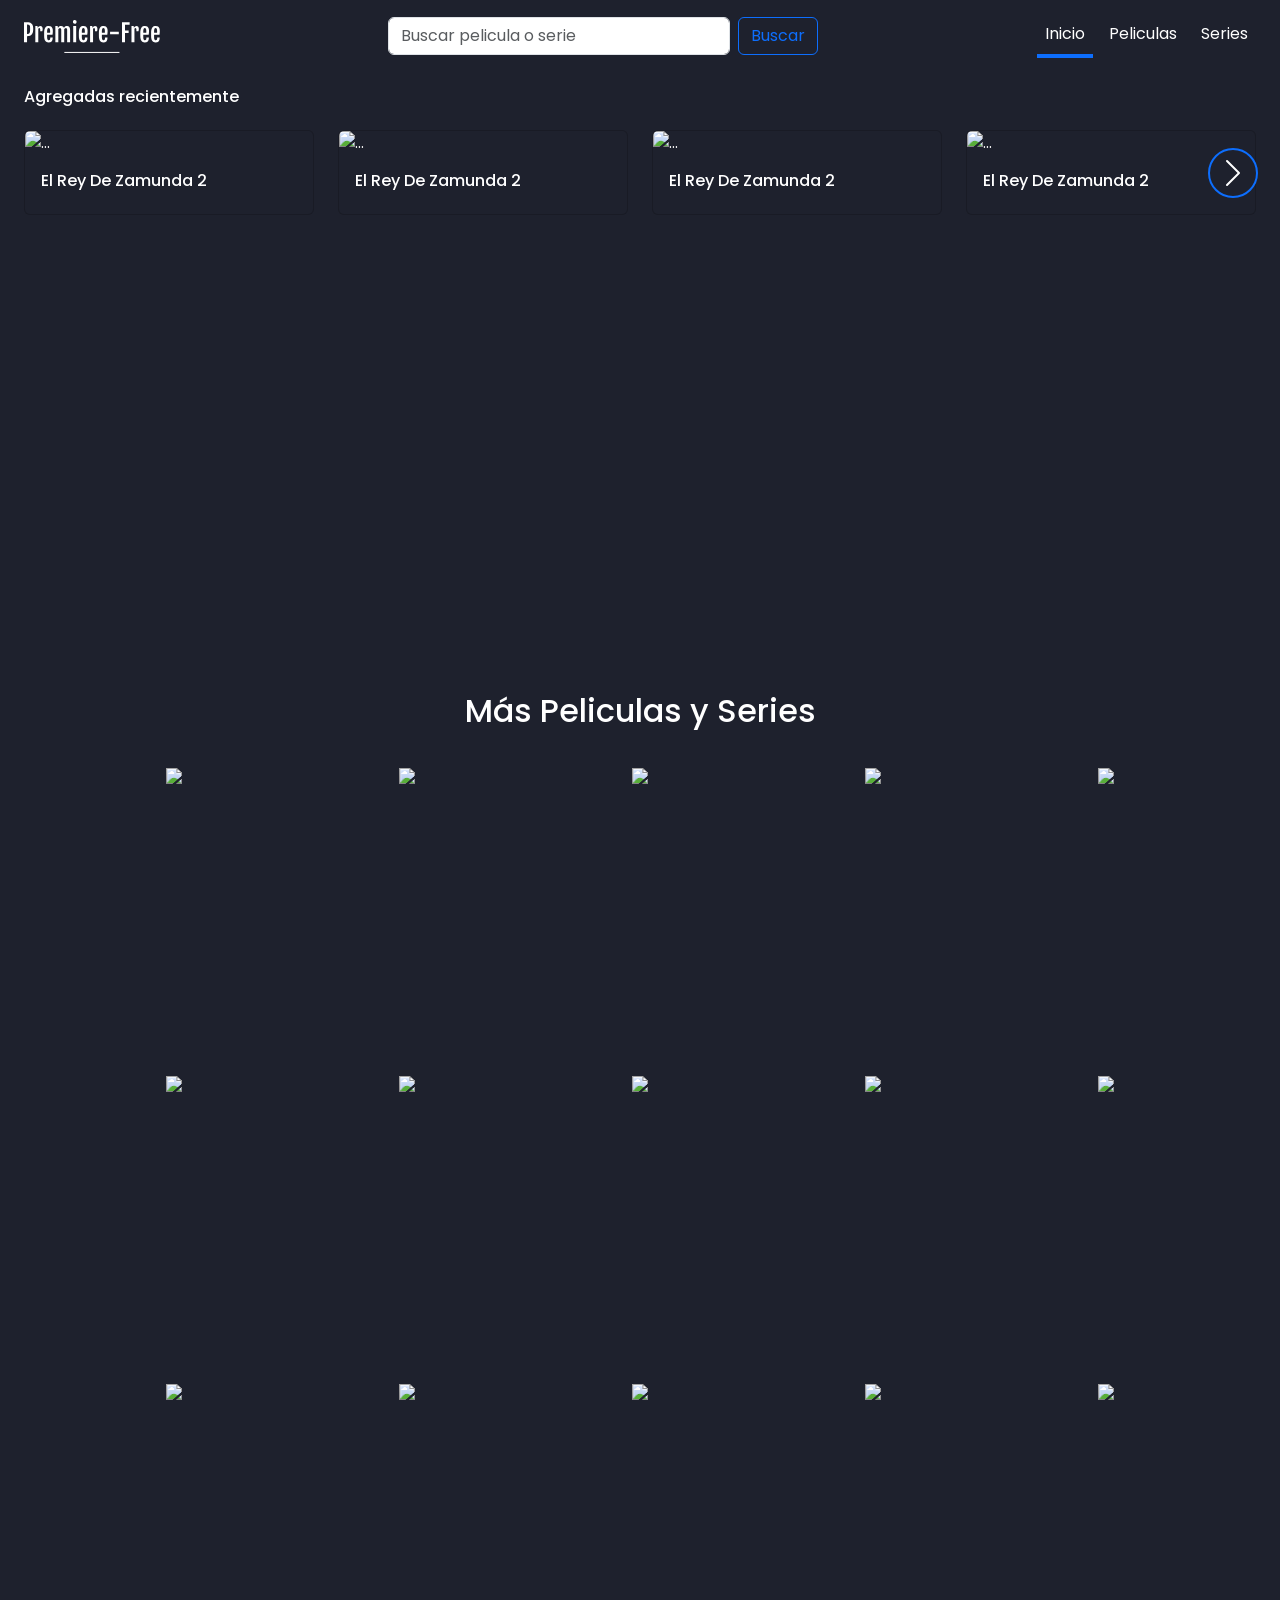
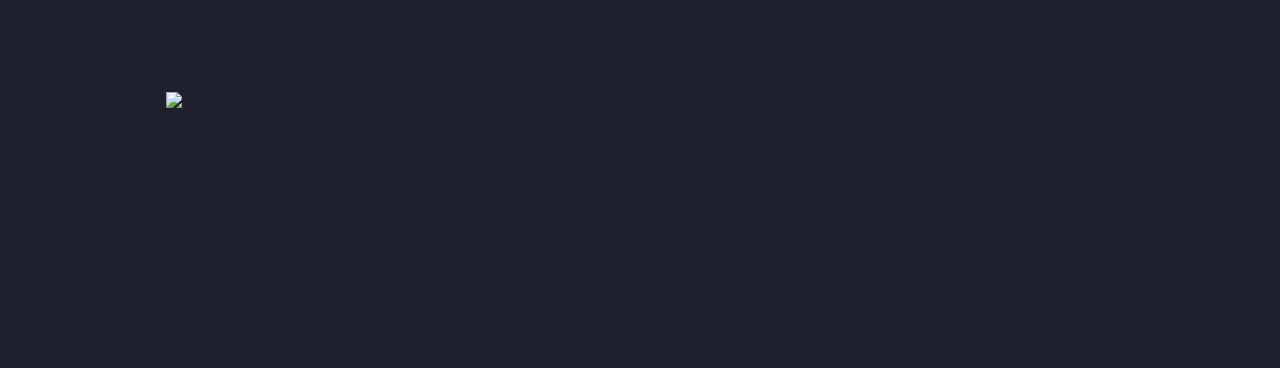
==== index.html @ c3f5a0e3 "30 de marzo" ====
<!DOCTYPE html>
<html lang="en">

<head>
    <meta charset="UTF-8">
    <meta http-equiv="X-UA-Compatible" content="IE=edge">
    <meta name="viewport" content="width=device-width, initial-scale=1.0">
    <!-- Bootstrap -->
    <link href="https://cdn.jsdelivr.net/npm/bootstrap@5.0.0-beta3/dist/css/bootstrap.min.css" rel="stylesheet"
        integrity="sha384-eOJMYsd53ii+scO/bJGFsiCZc+5NDVN2yr8+0RDqr0Ql0h+rP48ckxlpbzKgwra6" crossorigin="anonymous">
    <!-- Estilos CSS -->
    <link rel="stylesheet" href="/style/style.css">
    <!-- Icon -->
    <link rel="shortcut icon" href="https://icons.iconarchive.com/icons/ariil/alphabet/256/Letter-P-icon.png"
        type="image/x-icon" />
    <!-- Fonts -->
    <link rel="preconnect" href="https://fonts.gstatic.com">
    <link href="https://fonts.googleapis.com/css2?family=Poppins:wght@100;200;300;400;500;600;700;800;900&display=swap"
        rel="stylesheet">
    <link rel="stylesheet" href="/style/nomalize.css">
    <title>Premiere Free</title>
</head>

<body>
    <div class="container-fluid">
        <nav class="navbar navbar-expand-sm navbar-dark sticky-top" style="background-color: #1e212d;">
            <div class="container-fluid">
                <a class="navbar-brand text-nowrap" href="index.html"><img src="/img/logo.svg" alt="logo"></a>
                <button class="navbar-toggler" type="button" data-bs-toggle="collapse" data-bs-target="#navbarNav"
                    aria-controls="navbarNav" aria-expanded="false" aria-label="Toggle navigation">
                    <span class="navbar-toggler-icon"></span>
                </button>
                <div class="collapse navbar-collapse" id="navbarNav">
                    <div class="container-fluid d-flex justify-content-center ">
                        <form class="d-flex">
                            <input class="form-control me-2" type="search" placeholder="Buscar pelicula o serie"
                                aria-label="Search">
                            <button class="btn btn-outline-primary" type="submit">Buscar</button>
                        </form>
                    </div>
                    <div class="navbar-nav">
                        <ul class="navbar-nav">
                            <li class="nav-item">
                                <a class="nav-link nav-color border-4 border-bottom border-primary active"
                                    href="/index.html">Inicio</a>
                            </li>
                            <li class="nav-item">
                                <a class="nav-link nav-color active " href="/pages/peliculas.html">Peliculas</a>
                            </li>
                            <li class="nav-item">
                                <a class="nav-link nav-color active" href="/pages/series.html">Series</a>
                            </li>
                        </ul>
                    </div>
                </div>
            </div>
        </nav>
        <div class="container-fluid py-3 c-1">
            <div class="row ">
                <div class="col">
                    <h6 class="text-white">Agregadas recientemente</h6>
                </div>
            </div>
            <div class="row ">
                <div id="carouselExampleControlsNoTouching" class="carousel slide py-3" data-bs-touch="false"
                    data-bs-interval="false">
                    <div class="carousel-inner">
                        <div class="carousel-item active">
                            <div class="row">
                                <div class="col-3">
                                    <div class="card ">
                                        <img src="https://i.blogs.es/f60c54/el-rey-de-zamunda-cartel/840_560.jpeg"
                                            class="card-img-top" alt="...">
                                        <div class="card-body">
                                            <h6 class="card-title">El Rey De Zamunda 2</h6>
                                        </div>
                                    </div>
                                </div>
                                <div class="col-3">
                                    <div class="card ">
                                        <img src="https://i.blogs.es/f60c54/el-rey-de-zamunda-cartel/840_560.jpeg"
                                            class="card-img-top" alt="...">
                                        <div class="card-body">
                                            <h6 class="card-title">El Rey De Zamunda 2</h6>
                                        </div>
                                    </div>
                                </div>
                                <div class="col-3">
                                    <div class="card ">
                                        <img src="https://i.blogs.es/f60c54/el-rey-de-zamunda-cartel/840_560.jpeg"
                                            class="card-img-top" alt="...">
                                        <div class="card-body">
                                            <h6 class="card-title">El Rey De Zamunda 2</h6>
                                        </div>
                                    </div>
                                </div>
                                <div class="col-3">
                                    <div class="card ">
                                        <img src="https://i.blogs.es/f60c54/el-rey-de-zamunda-cartel/840_560.jpeg"
                                            class="card-img-top" alt="...">
                                        <div class="card-body">
                                            <h6 class="card-title">El Rey De Zamunda 2</h6>
                                        </div>
                                    </div>
                                </div>

                            </div>
                        </div>
                        <div class="carousel-item ">
                            <div class="row">
                                <div class="col-3">
                                    <div class="card ">
                                        <img src="https://i.blogs.es/f60c54/el-rey-de-zamunda-cartel/840_560.jpeg"
                                            class="card-img-top" alt="...">
                                        <div class="card-body">
                                            <h6 class="card-title">El Rey De Zamunda 2</h6>
                                        </div>
                                    </div>
                                </div>
                                <div class="col-3">
                                    <div class="card ">
                                        <img src="https://i.blogs.es/f60c54/el-rey-de-zamunda-cartel/840_560.jpeg"
                                            class="card-img-top" alt="...">
                                        <div class="card-body">
                                            <h6 class="card-title">El Rey De Zamunda 2</h6>
                                        </div>
                                    </div>
                                </div>
                                <div class="col-3">
                                    <div class="card ">
                                        <img src="https://i.blogs.es/f60c54/el-rey-de-zamunda-cartel/840_560.jpeg"
                                            class="card-img-top" alt="...">
                                        <div class="card-body">
                                            <h6 class="card-title">El Rey De Zamunda 2</h6>
                                        </div>
                                    </div>
                                </div>
                                <div class="col-3">
                                    <div class="card ">
                                        <img src="https://i.blogs.es/f60c54/el-rey-de-zamunda-cartel/840_560.jpeg"
                                            class="card-img-top" alt="...">
                                        <div class="card-body">
                                            <h6 class="card-title">El Rey De Zamunda 2</h6>
                                        </div>
                                    </div>
                                </div>

                            </div>
                        </div>
                    </div>
                    <button class="carousel-control-next x" type="button"
                        data-bs-target="#carouselExampleControlsNoTouching" data-bs-slide="next">
                        <span class="carousel-control-next-icon y" aria-hidden="true"></span>
                        <span class="visually-hidden">Next</span>
                    </button>
                </div>
            </div>
        </div>
        <div class="container text-center">
            <div class="row">
                <div class="col">
                    <h1 class="text-white">Más Peliculas y Series</h1>
                </div>
            </div>
        </div>
        <div class="container c-2  text-center">

            <div class="row py-3 row-cols-1 row-cols-sm-2  row-cols-md-3 row-cols-lg-5 g-5">
                <div class="col">
                    <a href="">
                        <img src="https://www.dosis-geek.com/wp-content/uploads/2021/03/The-falcon-and-the-winter-1.jpg"
                            class="img-fluid img-more">
                    </a>
                </div>
                <div class="col">
                    <a href="">
                        <img src="https://bleedingcool.com/movies/2-international-posters-and-trailer-for-raya-and-the-last-dragon/attachment/raya_and_the_last_dragon_ver10_xlg/"
                            class="img-fluid img-more">
                    </a>
                </div>
                <div class="col">
                    <a href="">
                        <img src="https://i.pinimg.com/originals/67/5e/bc/675ebc2fd210a8bd5362928a51514960.jpg"
                            class="img-fluid img-more">
                    </a>
                </div>
                <div class="col">
                    <a href="">
                        <img src="https://m.media-amazon.com/images/I/71i5W79AucL._AC_SL1000_.jpg"
                            class="img-fluid img-more">
                    </a>
                </div>
                <div class="col">
                    <a href="">
                        <img src="https://larepublica.pe/resizer/1GqNHCX97sMv3tz37LYb_y2ze5A=/538x0/top/larepublica.pe/resizer/SLcSOL7CjHvl-oaBDGo1CRfHbcA=/538x0/top/smart/cloudfront-us-east-1.images.arcpublishing.com/gruporepublica/UQZ5IM32SVH7VAV7FHAN6POWV4.jpg"
                            class="img-fluid img-more">
                    </a>
                </div>
                <div class="col">
                    <a href="">
                        <img src="http://pm1.narvii.com/7586/b47d45193348ed1bdb704a657788a911565ef833r1-354-512v2_uhq.jpg"
                            class="img-fluid img-more">
                    </a>
                </div>
                <div class="col">
                    <a href="">
                        <img src="https://www.dvdplanetstore.pk/wp-content/uploads/2018/01/bG2UQDLLIiyNugR5aXsPg4VTBoQ.jpg"
                            class="img-fluid img-more">
                    </a>
                </div>
                <div class="col">
                    <a href="">
                        <img src="https://decine21.com/img/upload/obras/becky-42552/src/becky-42552-c.jpg"
                            class="img-fluid img-more">
                    </a>
                </div>
                <div class="col">
                    <a href="">
                        <img src="https://i0.wp.com/noescinetodoloquereluce.com/wp-content/uploads/2020/10/soul_6.jpg?resize=769%2C1100&ssl=1"
                            class="img-fluid img-more">
                    </a>
                </div>
                <div class="col">
                    <a href="">
                        <img src="https://www.bolsamania.com/seriesadictos/wp-content/uploads/2017/06/TGD_595_Mini-Logo-TV-white-Gallery.jpg"
                            class="img-fluid img-more">
                    </a>
                </div>
                <div class="col">
                    <a href="">
                        <img src="https://m.media-amazon.com/images/M/MV5BZDQ2NTdmNDgtMGIwMS00ODE2LTk5M2EtZGZhYzc4MWRlNTU3XkEyXkFqcGdeQXVyNTc4MjczMTM@._V1_.jpg"
                            class="img-fluid img-more">
                    </a>
                </div>
                <div class="col">
                    <a href="">
                        <img src="https://elplanetaconectado.files.wordpress.com/2020/02/familyguy.png"
                            class="img-fluid img-more">
                    </a>
                </div>
                <div class="col">
                    <a href="">
                        <img src="https://i.pinimg.com/originals/c7/b4/b0/c7b4b0c0265a5bc34089e305f507492f.jpg"
                            class="img-fluid img-more">
                    </a>
                </div>
                <div class="col">
                    <a href="">
                        <img src="https://i.pinimg.com/originals/59/c4/74/59c47413de577f821d398db83b98cebb.jpg"
                            class="img-fluid img-more">
                    </a>
                </div>
                <div class="col">
                    <a href="">
                        <img src="https://images-na.ssl-images-amazon.com/images/I/61fAuop%2BJ7L._AC_SY606_.jpg"
                            class="img-fluid img-more">
                    </a>
                </div>
                <div class="col">
                    <a href="">
                        <img src="https://pics.filmaffinity.com/Watchmen_Miniserie_de_TV-951426780-large.jpg"
                            class="img-fluid img-more">
                    </a>
                </div>

            </div>
        </div>

    </div>

    <script src="https://cdn.jsdelivr.net/npm/bootstrap@5.0.0-beta3/dist/js/bootstrap.bundle.min.js"
        integrity="sha384-JEW9xMcG8R+pH31jmWH6WWP0WintQrMb4s7ZOdauHnUtxwoG2vI5DkLtS3qm9Ekf"
        crossorigin="anonymous"></script>
</body>

</html>
---- style/style.css ----
body{
    background-color: #1e212d;
    font-family: 'Poppins', sans-serif;
}

.navbar-brand{
    font-size: 30px;
    font-weight: 600;
}

.nav-color{
    margin-left: 8px;

/*     border-bottom: solid 3px blue ; */
}

.nav-color:hover{
    color: #0d6efd !important;
}

.inf-agg-r{
    font-size: 14px;
}

.card_tamaño-img{
    max-height: 200px;
    background-size: contain;
    min-height:200px;
    max-width: max-content;
}

.card{
    background-color: #1e212d;
    color: white;
}
 
.c-1{
    max-height: 100%;
    min-height: 600px;
}

.img-more{
    max-height: 300px;
    background-size: contain;
    min-height:260px;
    height: 260px;
}

.x{
    background-color: #1e212d  ;
    width: 50px;
    height: 50px;
    margin: auto;
    border-radius: 100%;
    opacity: 1 !important;
    margin-right: 10px;
    border: solid 2px #0d6efd;
}
---- style/nomalize.css ----
/*! normalize.css v8.0.1 | MIT License | github.com/necolas/normalize.css */

/* Document
   ========================================================================== */

*{
    box-sizing: border-box;
    padding: 0;
    margin: 0;
  }
/**
 * 1. Correct the line height in all browsers.
 * 2. Prevent adjustments of font size after orientation changes in iOS.
 */

html {
  line-height: 1.15; /* 1 */
  -webkit-text-size-adjust: 100%; /* 2 */
}

/* Sections
   ========================================================================== */

/**
 * Remove the margin in all browsers.
 */

body {
  margin: 0;
}

/**
 * Render the `main` element consistently in IE.
 */

main {
  display: block;
}

/**
 * Correct the font size and margin on `h1` elements within `section` and
 * `article` contexts in Chrome, Firefox, and Safari.
 */

h1 {
  font-size: 2em;
  margin: 0.67em 0;
}

/* Grouping content
   ========================================================================== */

/**
 * 1. Add the correct box sizing in Firefox.
 * 2. Show the overflow in Edge and IE.
 */

hr {
  box-sizing: content-box; /* 1 */
  height: 0; /* 1 */
  overflow: visible; /* 2 */
}

/**
 * 1. Correct the inheritance and scaling of font size in all browsers.
 * 2. Correct the odd `em` font sizing in all browsers.
 */

pre {
  font-family: monospace, monospace; /* 1 */
  font-size: 1em; /* 2 */
}

/* Text-level semantics
   ========================================================================== */

/**
 * Remove the gray background on active links in IE 10.
 */

a {
  background-color: transparent;
}

/**
 * 1. Remove the bottom border in Chrome 57-
 * 2. Add the correct text decoration in Chrome, Edge, IE, Opera, and Safari.
 */

abbr[title] {
  border-bottom: none; /* 1 */
  text-decoration: underline; /* 2 */
  text-decoration: underline dotted; /* 2 */
}

/**
 * Add the correct font weight in Chrome, Edge, and Safari.
 */

b,
strong {
  font-weight: bolder;
}

/**
 * 1. Correct the inheritance and scaling of font size in all browsers.
 * 2. Correct the odd `em` font sizing in all browsers.
 */

code,
kbd,
samp {
  font-family: monospace, monospace; /* 1 */
  font-size: 1em; /* 2 */
}

/**
 * Add the correct font size in all browsers.
 */

small {
  font-size: 80%;
}

/**
 * Prevent `sub` and `sup` elements from affecting the line height in
 * all browsers.
 */

sub,
sup {
  font-size: 75%;
  line-height: 0;
  position: relative;
  vertical-align: baseline;
}

sub {
  bottom: -0.25em;
}

sup {
  top: -0.5em;
}

/* Embedded content
   ========================================================================== */

/**
 * Remove the border on images inside links in IE 10.
 */

img {
  border-style: none;
  max-width: 100%;
}

/* Forms
   ========================================================================== */

/**
 * 1. Change the font styles in all browsers.
 * 2. Remove the margin in Firefox and Safari.
 */

button,
input,
optgroup,
select,
textarea {
  font-family: inherit; /* 1 */
  font-size: 100%; /* 1 */
  line-height: 1.15; /* 1 */
  margin: 0; /* 2 */
}

/**
 * Show the overflow in IE.
 * 1. Show the overflow in Edge.
 */

button,
input { /* 1 */
  overflow: visible;
}

/**
 * Remove the inheritance of text transform in Edge, Firefox, and IE.
 * 1. Remove the inheritance of text transform in Firefox.
 */

button,
select { /* 1 */
  text-transform: none;
}

/**
 * Correct the inability to style clickable types in iOS and Safari.
 */

button,
[type="button"],
[type="reset"],
[type="submit"] {
  -webkit-appearance: button;
}

/**
 * Remove the inner border and padding in Firefox.
 */

button::-moz-focus-inner,
[type="button"]::-moz-focus-inner,
[type="reset"]::-moz-focus-inner,
[type="submit"]::-moz-focus-inner {
  border-style: none;
  padding: 0;
}

/**
 * Restore the focus styles unset by the previous rule.
 */

button:-moz-focusring,
[type="button"]:-moz-focusring,
[type="reset"]:-moz-focusring,
[type="submit"]:-moz-focusring {
  outline: 1px dotted ButtonText;
}

/**
 * Correct the padding in Firefox.
 */

fieldset {
  padding: 0.35em 0.75em 0.625em;
}

/**
 * 1. Correct the text wrapping in Edge and IE.
 * 2. Correct the color inheritance from `fieldset` elements in IE.
 * 3. Remove the padding so developers are not caught out when they zero out
 *    `fieldset` elements in all browsers.
 */

legend {
  box-sizing: border-box; /* 1 */
  color: inherit; /* 2 */
  display: table; /* 1 */
  max-width: 100%; /* 1 */
  padding: 0; /* 3 */
  white-space: normal; /* 1 */
}

/**
 * Add the correct vertical alignment in Chrome, Firefox, and Opera.
 */

progress {
  vertical-align: baseline;
}

/**
 * Remove the default vertical scrollbar in IE 10+.
 */

textarea {
  overflow: auto;
}

/**
 * 1. Add the correct box sizing in IE 10.
 * 2. Remove the padding in IE 10.
 */

[type="checkbox"],
[type="radio"] {
  box-sizing: border-box; /* 1 */
  padding: 0; /* 2 */
}

/**
 * Correct the cursor style of increment and decrement buttons in Chrome.
 */

[type="number"]::-webkit-inner-spin-button,
[type="number"]::-webkit-outer-spin-button {
  height: auto;
}

/**
 * 1. Correct the odd appearance in Chrome and Safari.
 * 2. Correct the outline style in Safari.
 */

[type="search"] {
  -webkit-appearance: textfield; /* 1 */
  outline-offset: -2px; /* 2 */
}

/**
 * Remove the inner padding in Chrome and Safari on macOS.
 */

[type="search"]::-webkit-search-decoration {
  -webkit-appearance: none;
}

/**
 * 1. Correct the inability to style clickable types in iOS and Safari.
 * 2. Change font properties to `inherit` in Safari.
 */

::-webkit-file-upload-button {
  -webkit-appearance: button; /* 1 */
  font: inherit; /* 2 */
}

/* Interactive
   ========================================================================== */

/*
 * Add the correct display in Edge, IE 10+, and Firefox.
 */

details {
  display: block;
}

/*
 * Add the correct display in all browsers.
 */

summary {
  display: list-item;
}

/* Misc
   ========================================================================== */

/**
 * Add the correct display in IE 10+.
 */

template {
  display: none;
}

/**
 * Add the correct display in IE 10.
 */

[hidden] {
  display: none;
}
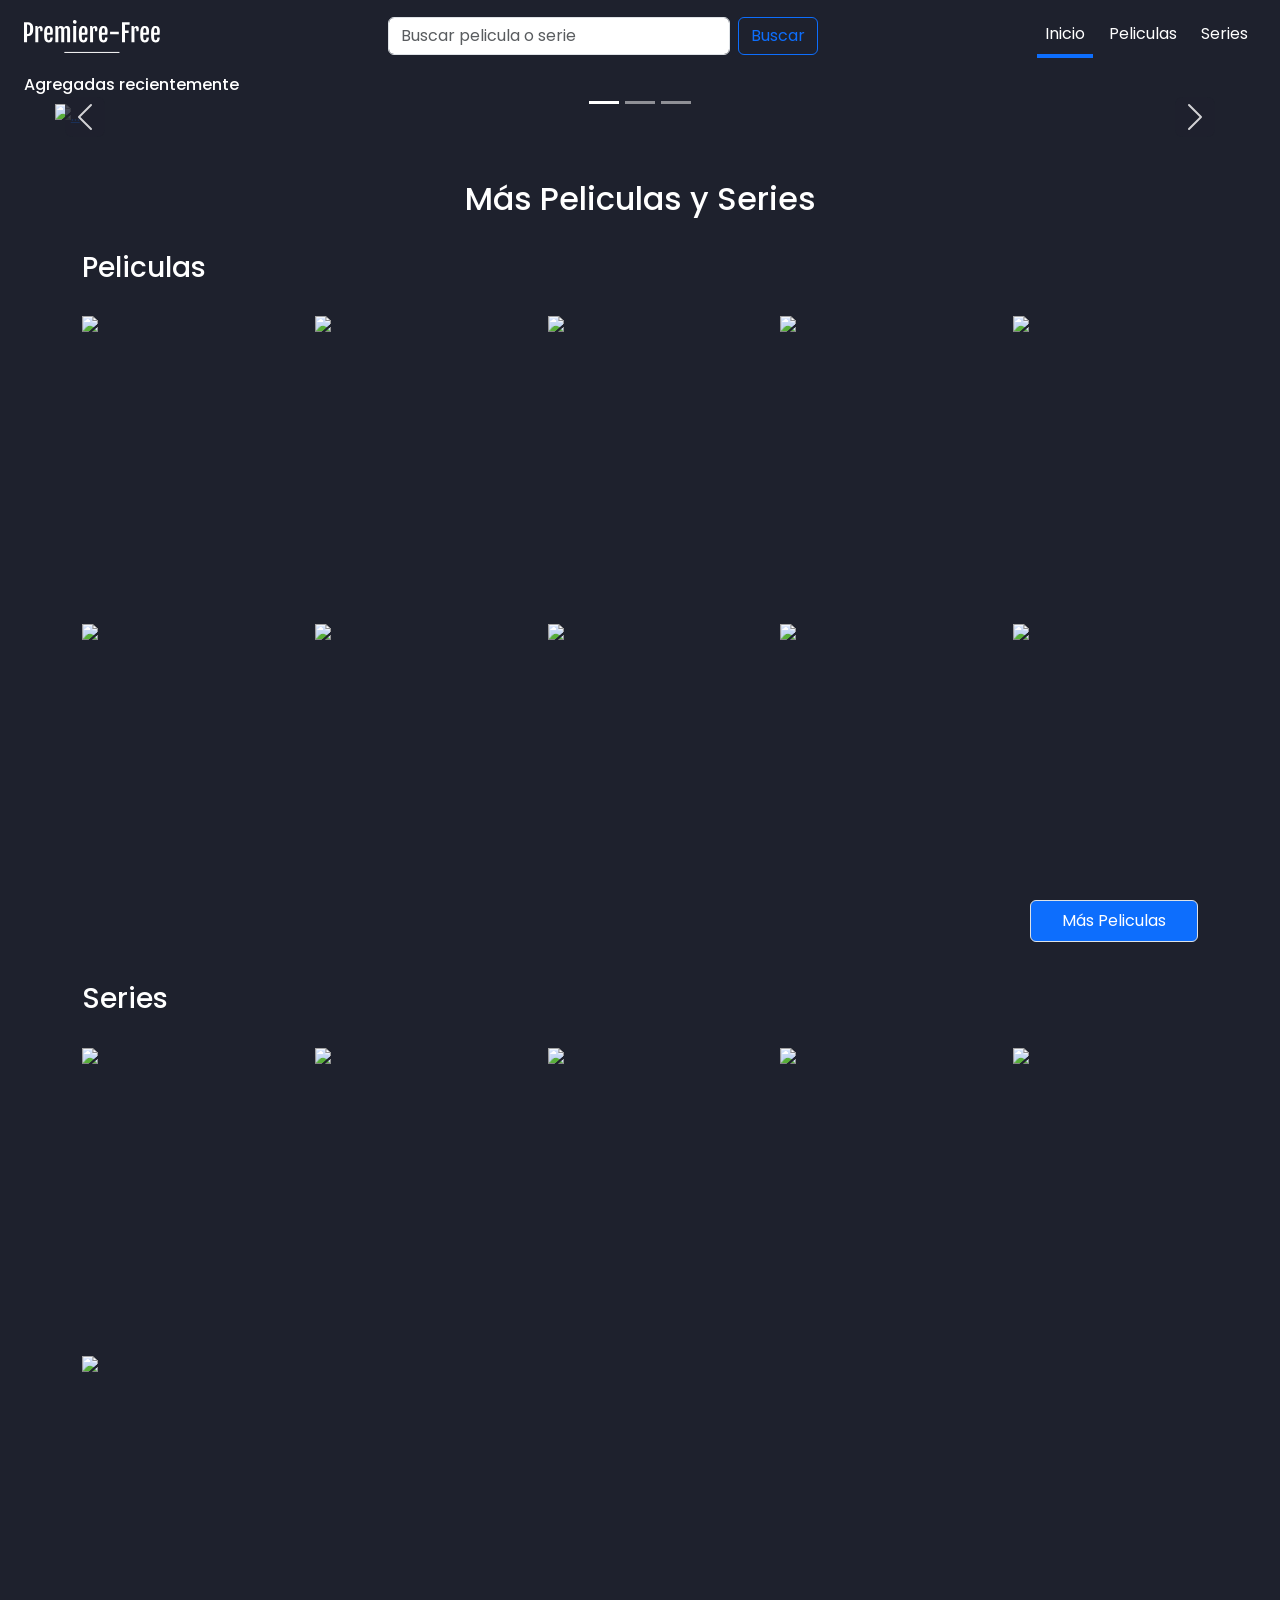
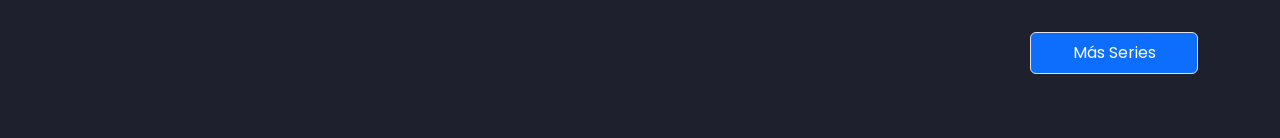
==== commit b5d768bf: "1" ====
--- a/index.html
+++ b/index.html
@@ -2,275 +2,251 @@
 <html lang="en">
 
 <head>
-    <meta charset="UTF-8">
-    <meta http-equiv="X-UA-Compatible" content="IE=edge">
-    <meta name="viewport" content="width=device-width, initial-scale=1.0">
-    <!-- Bootstrap -->
-    <link href="https://cdn.jsdelivr.net/npm/bootstrap@5.0.0-beta3/dist/css/bootstrap.min.css" rel="stylesheet"
-        integrity="sha384-eOJMYsd53ii+scO/bJGFsiCZc+5NDVN2yr8+0RDqr0Ql0h+rP48ckxlpbzKgwra6" crossorigin="anonymous">
-    <!-- Estilos CSS -->
-    <link rel="stylesheet" href="/style/style.css">
-    <!-- Icon -->
-    <link rel="shortcut icon" href="https://icons.iconarchive.com/icons/ariil/alphabet/256/Letter-P-icon.png"
-        type="image/x-icon" />
-    <!-- Fonts -->
-    <link rel="preconnect" href="https://fonts.gstatic.com">
-    <link href="https://fonts.googleapis.com/css2?family=Poppins:wght@100;200;300;400;500;600;700;800;900&display=swap"
-        rel="stylesheet">
-    <link rel="stylesheet" href="/style/nomalize.css">
-    <title>Premiere Free</title>
+	<meta charset="UTF-8">
+	<meta http-equiv="X-UA-Compatible" content="IE=edge">
+	<meta name="viewport" content="width=device-width, initial-scale=1.0">
+	<!-- Bootstrap -->
+	<link href="https://cdn.jsdelivr.net/npm/bootstrap@5.0.0-beta3/dist/css/bootstrap.min.css" rel="stylesheet"
+		integrity="sha384-eOJMYsd53ii+scO/bJGFsiCZc+5NDVN2yr8+0RDqr0Ql0h+rP48ckxlpbzKgwra6" crossorigin="anonymous">
+	<!-- Estilos CSS -->
+	<link rel="stylesheet" href="/style/style.css">
+	<!-- Icon -->
+	<link rel="shortcut icon" href="https://icons.iconarchive.com/icons/ariil/alphabet/256/Letter-P-icon.png"
+		type="image/x-icon" />
+	<!-- Fonts -->
+	<link rel="preconnect" href="https://fonts.gstatic.com">
+	<link href="https://fonts.googleapis.com/css2?family=Poppins:wght@100;200;300;400;500;600;700;800;900&display=swap"
+		rel="stylesheet">
+	<link rel="stylesheet" href="/style/nomalize.css">
+	<title>Premiere Free</title>
 </head>
 
 <body>
-    <div class="container-fluid">
-        <nav class="navbar navbar-expand-sm navbar-dark sticky-top" style="background-color: #1e212d;">
-            <div class="container-fluid">
-                <a class="navbar-brand text-nowrap" href="index.html"><img src="/img/logo.svg" alt="logo"></a>
-                <button class="navbar-toggler" type="button" data-bs-toggle="collapse" data-bs-target="#navbarNav"
-                    aria-controls="navbarNav" aria-expanded="false" aria-label="Toggle navigation">
-                    <span class="navbar-toggler-icon"></span>
-                </button>
-                <div class="collapse navbar-collapse" id="navbarNav">
-                    <div class="container-fluid d-flex justify-content-center ">
-                        <form class="d-flex">
-                            <input class="form-control me-2" type="search" placeholder="Buscar pelicula o serie"
-                                aria-label="Search">
-                            <button class="btn btn-outline-primary" type="submit">Buscar</button>
-                        </form>
-                    </div>
-                    <div class="navbar-nav">
-                        <ul class="navbar-nav">
-                            <li class="nav-item">
-                                <a class="nav-link nav-color border-4 border-bottom border-primary active"
-                                    href="/index.html">Inicio</a>
-                            </li>
-                            <li class="nav-item">
-                                <a class="nav-link nav-color active " href="/pages/peliculas.html">Peliculas</a>
-                            </li>
-                            <li class="nav-item">
-                                <a class="nav-link nav-color active" href="/pages/series.html">Series</a>
-                            </li>
-                        </ul>
-                    </div>
-                </div>
-            </div>
-        </nav>
-        <div class="container-fluid py-3 c-1">
-            <div class="row ">
-                <div class="col">
-                    <h6 class="text-white">Agregadas recientemente</h6>
-                </div>
-            </div>
-            <div class="row ">
-                <div id="carouselExampleControlsNoTouching" class="carousel slide py-3" data-bs-touch="false"
-                    data-bs-interval="false">
-                    <div class="carousel-inner">
-                        <div class="carousel-item active">
-                            <div class="row">
-                                <div class="col-3">
-                                    <div class="card ">
-                                        <img src="https://i.blogs.es/f60c54/el-rey-de-zamunda-cartel/840_560.jpeg"
-                                            class="card-img-top" alt="...">
-                                        <div class="card-body">
-                                            <h6 class="card-title">El Rey De Zamunda 2</h6>
-                                        </div>
-                                    </div>
-                                </div>
-                                <div class="col-3">
-                                    <div class="card ">
-                                        <img src="https://i.blogs.es/f60c54/el-rey-de-zamunda-cartel/840_560.jpeg"
-                                            class="card-img-top" alt="...">
-                                        <div class="card-body">
-                                            <h6 class="card-title">El Rey De Zamunda 2</h6>
-                                        </div>
-                                    </div>
-                                </div>
-                                <div class="col-3">
-                                    <div class="card ">
-                                        <img src="https://i.blogs.es/f60c54/el-rey-de-zamunda-cartel/840_560.jpeg"
-                                            class="card-img-top" alt="...">
-                                        <div class="card-body">
-                                            <h6 class="card-title">El Rey De Zamunda 2</h6>
-                                        </div>
-                                    </div>
-                                </div>
-                                <div class="col-3">
-                                    <div class="card ">
-                                        <img src="https://i.blogs.es/f60c54/el-rey-de-zamunda-cartel/840_560.jpeg"
-                                            class="card-img-top" alt="...">
-                                        <div class="card-body">
-                                            <h6 class="card-title">El Rey De Zamunda 2</h6>
-                                        </div>
-                                    </div>
-                                </div>
-
-                            </div>
-                        </div>
-                        <div class="carousel-item ">
-                            <div class="row">
-                                <div class="col-3">
-                                    <div class="card ">
-                                        <img src="https://i.blogs.es/f60c54/el-rey-de-zamunda-cartel/840_560.jpeg"
-                                            class="card-img-top" alt="...">
-                                        <div class="card-body">
-                                            <h6 class="card-title">El Rey De Zamunda 2</h6>
-                                        </div>
-                                    </div>
-                                </div>
-                                <div class="col-3">
-                                    <div class="card ">
-                                        <img src="https://i.blogs.es/f60c54/el-rey-de-zamunda-cartel/840_560.jpeg"
-                                            class="card-img-top" alt="...">
-                                        <div class="card-body">
-                                            <h6 class="card-title">El Rey De Zamunda 2</h6>
-                                        </div>
-                                    </div>
-                                </div>
-                                <div class="col-3">
-                                    <div class="card ">
-                                        <img src="https://i.blogs.es/f60c54/el-rey-de-zamunda-cartel/840_560.jpeg"
-                                            class="card-img-top" alt="...">
-                                        <div class="card-body">
-                                            <h6 class="card-title">El Rey De Zamunda 2</h6>
-                                        </div>
-                                    </div>
-                                </div>
-                                <div class="col-3">
-                                    <div class="card ">
-                                        <img src="https://i.blogs.es/f60c54/el-rey-de-zamunda-cartel/840_560.jpeg"
-                                            class="card-img-top" alt="...">
-                                        <div class="card-body">
-                                            <h6 class="card-title">El Rey De Zamunda 2</h6>
-                                        </div>
-                                    </div>
-                                </div>
-
-                            </div>
-                        </div>
-                    </div>
-                    <button class="carousel-control-next x" type="button"
-                        data-bs-target="#carouselExampleControlsNoTouching" data-bs-slide="next">
-                        <span class="carousel-control-next-icon y" aria-hidden="true"></span>
-                        <span class="visually-hidden">Next</span>
-                    </button>
-                </div>
-            </div>
-        </div>
-        <div class="container text-center">
-            <div class="row">
-                <div class="col">
-                    <h1 class="text-white">Más Peliculas y Series</h1>
-                </div>
-            </div>
-        </div>
-        <div class="container c-2  text-center">
-
-            <div class="row py-3 row-cols-1 row-cols-sm-2  row-cols-md-3 row-cols-lg-5 g-5">
-                <div class="col">
-                    <a href="">
-                        <img src="https://www.dosis-geek.com/wp-content/uploads/2021/03/The-falcon-and-the-winter-1.jpg"
-                            class="img-fluid img-more">
-                    </a>
-                </div>
-                <div class="col">
-                    <a href="">
-                        <img src="https://bleedingcool.com/movies/2-international-posters-and-trailer-for-raya-and-the-last-dragon/attachment/raya_and_the_last_dragon_ver10_xlg/"
-                            class="img-fluid img-more">
-                    </a>
-                </div>
-                <div class="col">
-                    <a href="">
-                        <img src="https://i.pinimg.com/originals/67/5e/bc/675ebc2fd210a8bd5362928a51514960.jpg"
-                            class="img-fluid img-more">
-                    </a>
-                </div>
-                <div class="col">
-                    <a href="">
-                        <img src="https://m.media-amazon.com/images/I/71i5W79AucL._AC_SL1000_.jpg"
-                            class="img-fluid img-more">
-                    </a>
-                </div>
-                <div class="col">
-                    <a href="">
-                        <img src="https://larepublica.pe/resizer/1GqNHCX97sMv3tz37LYb_y2ze5A=/538x0/top/larepublica.pe/resizer/SLcSOL7CjHvl-oaBDGo1CRfHbcA=/538x0/top/smart/cloudfront-us-east-1.images.arcpublishing.com/gruporepublica/UQZ5IM32SVH7VAV7FHAN6POWV4.jpg"
-                            class="img-fluid img-more">
-                    </a>
-                </div>
-                <div class="col">
-                    <a href="">
-                        <img src="http://pm1.narvii.com/7586/b47d45193348ed1bdb704a657788a911565ef833r1-354-512v2_uhq.jpg"
-                            class="img-fluid img-more">
-                    </a>
-                </div>
-                <div class="col">
-                    <a href="">
-                        <img src="https://www.dvdplanetstore.pk/wp-content/uploads/2018/01/bG2UQDLLIiyNugR5aXsPg4VTBoQ.jpg"
-                            class="img-fluid img-more">
-                    </a>
-                </div>
-                <div class="col">
-                    <a href="">
-                        <img src="https://decine21.com/img/upload/obras/becky-42552/src/becky-42552-c.jpg"
-                            class="img-fluid img-more">
-                    </a>
-                </div>
-                <div class="col">
-                    <a href="">
-                        <img src="https://i0.wp.com/noescinetodoloquereluce.com/wp-content/uploads/2020/10/soul_6.jpg?resize=769%2C1100&ssl=1"
-                            class="img-fluid img-more">
-                    </a>
-                </div>
-                <div class="col">
-                    <a href="">
-                        <img src="https://www.bolsamania.com/seriesadictos/wp-content/uploads/2017/06/TGD_595_Mini-Logo-TV-white-Gallery.jpg"
-                            class="img-fluid img-more">
-                    </a>
-                </div>
-                <div class="col">
-                    <a href="">
-                        <img src="https://m.media-amazon.com/images/M/MV5BZDQ2NTdmNDgtMGIwMS00ODE2LTk5M2EtZGZhYzc4MWRlNTU3XkEyXkFqcGdeQXVyNTc4MjczMTM@._V1_.jpg"
-                            class="img-fluid img-more">
-                    </a>
-                </div>
-                <div class="col">
-                    <a href="">
-                        <img src="https://elplanetaconectado.files.wordpress.com/2020/02/familyguy.png"
-                            class="img-fluid img-more">
-                    </a>
-                </div>
-                <div class="col">
-                    <a href="">
-                        <img src="https://i.pinimg.com/originals/c7/b4/b0/c7b4b0c0265a5bc34089e305f507492f.jpg"
-                            class="img-fluid img-more">
-                    </a>
-                </div>
-                <div class="col">
-                    <a href="">
-                        <img src="https://i.pinimg.com/originals/59/c4/74/59c47413de577f821d398db83b98cebb.jpg"
-                            class="img-fluid img-more">
-                    </a>
-                </div>
-                <div class="col">
-                    <a href="">
-                        <img src="https://images-na.ssl-images-amazon.com/images/I/61fAuop%2BJ7L._AC_SY606_.jpg"
-                            class="img-fluid img-more">
-                    </a>
-                </div>
-                <div class="col">
-                    <a href="">
-                        <img src="https://pics.filmaffinity.com/Watchmen_Miniserie_de_TV-951426780-large.jpg"
-                            class="img-fluid img-more">
-                    </a>
-                </div>
-
-            </div>
-        </div>
-
-    </div>
-
-    <script src="https://cdn.jsdelivr.net/npm/bootstrap@5.0.0-beta3/dist/js/bootstrap.bundle.min.js"
-        integrity="sha384-JEW9xMcG8R+pH31jmWH6WWP0WintQrMb4s7ZOdauHnUtxwoG2vI5DkLtS3qm9Ekf"
-        crossorigin="anonymous"></script>
+	<div class="container-fluid">
+		<nav class="navbar navbar-expand-sm navbar-dark sticky-top" style="background-color: #1e212d;">
+			<div class="container-fluid">
+				<a class="navbar-brand text-nowrap" href="index.html">
+					<img src="/img/logo.svg" alt="logo">
+				</a>
+				<button class="navbar-toggler" type="button" data-bs-toggle="collapse" data-bs-target="#navbarNav"
+					aria-controls="navbarNav" aria-expanded="false" aria-label="Toggle navigation">
+					<span class="navbar-toggler-icon"></span>
+				</button>
+				<div class="collapse navbar-collapse" id="navbarNav">
+					<div class="container-fluid d-flex justify-content-center ">
+						<form class="d-flex">
+							<input class="form-control me-2" type="search" placeholder="Buscar pelicula o serie" aria-label="Search">
+							<button class="btn btn-outline-primary" type="submit">Buscar</button>
+						</form>
+					</div>
+					<div class="navbar-nav">
+						<ul class="navbar-nav">
+							<li class="nav-item">
+								<a class="nav-link nav-color border-4 border-bottom border-primary active" href="/index.html">Inicio</a>
+							</li>
+							<li class="nav-item">
+								<a class="nav-link nav-color active " href="/pages/peliculas.html">Peliculas</a>
+							</li>
+							<li class="nav-item">
+								<a class="nav-link nav-color active" href="/pages/series.html">Series</a>
+							</li>
+						</ul>
+					</div>
+				</div>
+			</div>
+		</nav>
+		<div class="container-fluid py-1 c-1">
+			<div class="row ">
+				<div class="col">
+					<h6 class="text-white">Agregadas recientemente</h6>
+				</div>
+			</div>
+			<div class="row">
+				<div class="col">
+					<div id="carouselExampleIndicators" class="carousel slide" data-bs-ride="carousel">
+						<div class="carousel-indicators">
+							<button type="button" data-bs-target="#carouselExampleIndicators" data-bs-slide-to="0" class="active"
+								aria-current="true" aria-label="Slide 1"></button>
+							<button type="button" data-bs-target="#carouselExampleIndicators" data-bs-slide-to="1"
+								aria-label="Slide 2"></button>
+							<button type="button" data-bs-target="#carouselExampleIndicators" data-bs-slide-to="2"
+								aria-label="Slide 3"></button>
+						</div>
+						<div class="carousel-inner">
+							<div class="carousel-item active">
+								<a class="" href="https://getbootstrap.com/docs/5.0/components/carousel/">
+									<img
+										src="https://res.cloudinary.com/premiere/image/upload/v1617225039/poster%20de%20peliculas/centinela_vyji2w.jpg"
+										class="d-block img-fluid" alt="...">
+								</a>
+							</div>
+							<div class="carousel-item">
+								<a class="" href="https://getbootstrap.com/docs/5.0/components/carousel/">
+									<img
+										src="https://res.cloudinary.com/premiere/image/upload/v1617225600/poster%20de%20peliculas/thenewmutantes_urgqkc.jpg"
+										class="d-block img-fluid " alt="...">
+								</a>
+							</div>
+							<div class="carousel-item">
+								<a class="" href="https://getbootstrap.com/docs/5.0/components/carousel/">
+									<img
+										src="https://res.cloudinary.com/premiere/image/upload/v1617225821/poster%20de%20peliculas/soulhori_ksjyal.webp"
+										class="d-block img-fluid" alt="...">
+								</a>
+							</div>
+						</div>
+						<button class="carousel-control-prev " type="button" data-bs-target="#carouselExampleIndicators"
+							data-bs-slide="prev">
+							<span class="carousel-control-prev-icon" aria-hidden="true"></span>
+						</button>
+						<button class="carousel-control-next " type="button" data-bs-target="#carouselExampleIndicators"
+							data-bs-slide="next">
+							<span class="carousel-control-next-icon" aria-hidden="true"></span>
+						</button>
+					</div>
+				</div>
+			</div>
+		</div>
+
+		<div class="container py-5">
+			<div class="row">
+				<div class="col text-center">
+					<h2 class="text-white">Más Peliculas y Series</h2>
+				</div>
+			</div>
+			<div class="row py-4">
+				<div class="col">
+					<h3 class="text-white">Peliculas</h3>
+				</div>
+			</div>
+			<div class="row row-cols-2 row-cols-sm-3  row-cols-md-3 row-cols-lg-5 g-5">
+				<div class="col">
+					<a href="">
+						<img src="https://www.dosis-geek.com/wp-content/uploads/2021/03/The-falcon-and-the-winter-1.jpg"
+							class="img-fluid img-more">
+					</a>
+				</div>
+				<div class="col">
+					<a href="">
+						<img
+							src="https://bleedingcool.com/movies/2-international-posters-and-trailer-for-raya-and-the-last-dragon/attachment/raya_and_the_last_dragon_ver10_xlg/"
+							class="img-fluid img-more">
+					</a>
+				</div>
+				<div class="col">
+					<a href="">
+						<img src="https://i.pinimg.com/originals/67/5e/bc/675ebc2fd210a8bd5362928a51514960.jpg"
+							class="img-fluid img-more">
+					</a>
+				</div>
+				<div class="col">
+					<a href="">
+						<img src="https://m.media-amazon.com/images/I/71i5W79AucL._AC_SL1000_.jpg" class="img-fluid img-more">
+					</a>
+				</div>
+				<div class="col">
+					<a href="">
+						<img
+							src="https://larepublica.pe/resizer/1GqNHCX97sMv3tz37LYb_y2ze5A=/538x0/top/larepublica.pe/resizer/SLcSOL7CjHvl-oaBDGo1CRfHbcA=/538x0/top/smart/cloudfront-us-east-1.images.arcpublishing.com/gruporepublica/UQZ5IM32SVH7VAV7FHAN6POWV4.jpg"
+							class="img-fluid img-more">
+					</a>
+				</div>
+				<div class="col">
+					<a href="">
+						<img src="http://pm1.narvii.com/7586/b47d45193348ed1bdb704a657788a911565ef833r1-354-512v2_uhq.jpg"
+							class="img-fluid img-more">
+					</a>
+				</div>
+				<div class="col">
+					<a href="">
+						<img src="https://www.dvdplanetstore.pk/wp-content/uploads/2018/01/bG2UQDLLIiyNugR5aXsPg4VTBoQ.jpg"
+							class="img-fluid img-more">
+					</a>
+				</div>
+				<div class="col">
+					<a href="">
+						<img src="https://decine21.com/img/upload/obras/becky-42552/src/becky-42552-c.jpg"
+							class="img-fluid img-more">
+					</a>
+				</div>
+				<div class="col">
+					<a href="">
+						<img
+							src="https://i0.wp.com/noescinetodoloquereluce.com/wp-content/uploads/2020/10/soul_6.jpg?resize=769%2C1100&ssl=1"
+							class="img-fluid img-more">
+					</a>
+				</div>
+				<div class="col">
+					<a href="">
+						<img
+							src="https://www.bolsamania.com/seriesadictos/wp-content/uploads/2017/06/TGD_595_Mini-Logo-TV-white-Gallery.jpg"
+							class="img-fluid img-more">
+					</a>
+				</div>
+			</div>
+			<div class="row py-3 justify-content-end" >
+				<div class="list-group w " >
+					<a href="/pages/peliculas.html" class="list-group-item list-group-item-action text-white c" >Más Peliculas</a>
+				</div>
+			</div>
+			<div class="row py-4">
+				<div class="col">
+					<h3 class="text-white">Series</h3>
+				</div>
+			</div>
+			<div class="row row-cols-2 row-cols-sm-3  row-cols-md-3 row-cols-lg-5 g-5">
+				<div class="col">
+					<a href="">
+						<img
+							src="https://www.bolsamania.com/seriesadictos/wp-content/uploads/2017/06/TGD_595_Mini-Logo-TV-white-Gallery.jpg"
+							class="img-fluid img-more">
+					</a>
+				</div>
+				<div class="col">
+					<a href="">
+						<img
+							src="https://www.bolsamania.com/seriesadictos/wp-content/uploads/2017/06/TGD_595_Mini-Logo-TV-white-Gallery.jpg"
+							class="img-fluid img-more">
+					</a>
+				</div>
+				<div class="col">
+					<a href="">
+						<img
+							src="https://www.bolsamania.com/seriesadictos/wp-content/uploads/2017/06/TGD_595_Mini-Logo-TV-white-Gallery.jpg"
+							class="img-fluid img-more">
+					</a>
+				</div>
+				<div class="col">
+					<a href="">
+						<img
+							src="https://www.bolsamania.com/seriesadictos/wp-content/uploads/2017/06/TGD_595_Mini-Logo-TV-white-Gallery.jpg"
+							class="img-fluid img-more">
+					</a>
+				</div>
+				<div class="col">
+					<a href="">
+						<img
+							src="https://www.bolsamania.com/seriesadictos/wp-content/uploads/2017/06/TGD_595_Mini-Logo-TV-white-Gallery.jpg"
+							class="img-fluid img-more">
+					</a>
+				</div>
+				<div class="col">
+					<a href="">
+						<img
+							src="https://www.bolsamania.com/seriesadictos/wp-content/uploads/2017/06/TGD_595_Mini-Logo-TV-white-Gallery.jpg"
+							class="img-fluid img-more">
+					</a>
+				</div>
+			</div>
+			<div class="row py-3 justify-content-end" >
+				<div class="list-group w " >
+					<a href="/pages/peliculas.html" class="list-group-item list-group-item-action text-white c" >Más Series</a>
+				</div>
+			</div>
+		</div>
+		<script src="https://cdn.jsdelivr.net/npm/bootstrap@5.0.0-beta3/dist/js/bootstrap.bundle.min.js"
+			integrity="sha384-JEW9xMcG8R+pH31jmWH6WWP0WintQrMb4s7ZOdauHnUtxwoG2vI5DkLtS3qm9Ekf"
+			crossorigin="anonymous"></script>
 </body>
 
 </html>
--- a/style/style.css
+++ b/style/style.css
@@ -36,7 +36,8 @@
  
 .c-1{
     max-height: 100%;
-    min-height: 600px;
+/* 
+    border: solid 2px red; */
 }
 
 .img-more{
@@ -45,14 +46,60 @@
     min-height:260px;
     height: 260px;
 }
+.carousel-control-prev {
+    background-color: #1e212d ;
+    width: 40px;
+    height: 40px;
+    margin: auto;
+    border-radius: 20%;
+    opacity: .8 !important;
+    margin-left: 10px;
+}
+.carousel-control-next{
+    background-color: #1e212d;
+    width: 40px;
+    height: 40px;
+    margin: auto;
+    border-radius: 20%;
+    opacity: .8 !important;
+    margin-right: 10px;
+}
 
-.x{
-    background-color: #1e212d  ;
-    width: 50px;
-    height: 50px;
+.carousel{
+    width: 95%;
     margin: auto;
-    border-radius: 100%;
-    opacity: 1 !important;
-    margin-right: 10px;
-    border: solid 2px #0d6efd;
+    height: 100%;
+    margin-top: 2px;
 }
+
+.carousel-item img {
+    margin: auto;
+    background-size: cover;
+    width: 100%;
+    max-height: 550px;
+}
+
+.carousel-item::before {
+    content: "";
+    display: block;
+    position: relative;
+    top: 0;
+    bottom: 0;
+    right: 0;
+    left: 0;
+}
+
+
+.w{
+	width: 180px;
+	text-align: center;
+}
+
+.c{
+	background-color: #0d6efd;
+}
+
+.c:hover {
+	background-color: #1e212d;
+
+}
